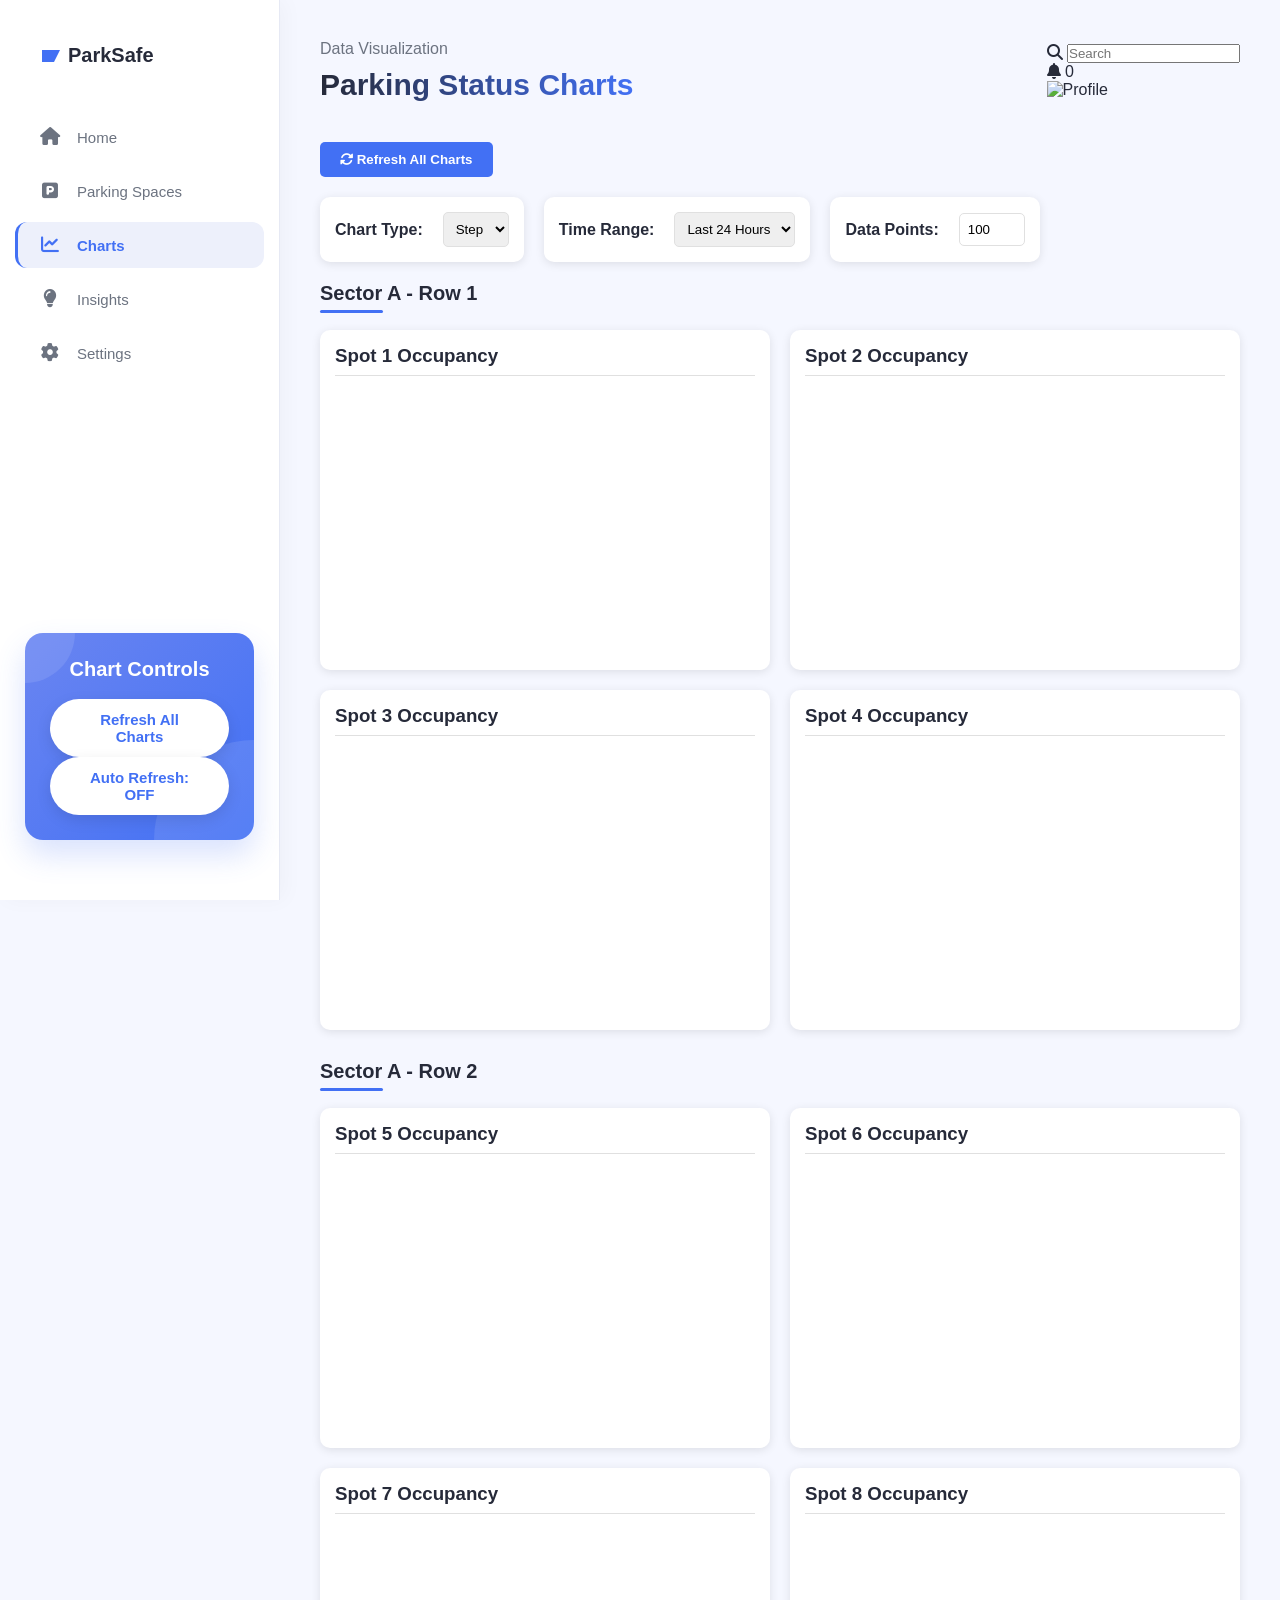
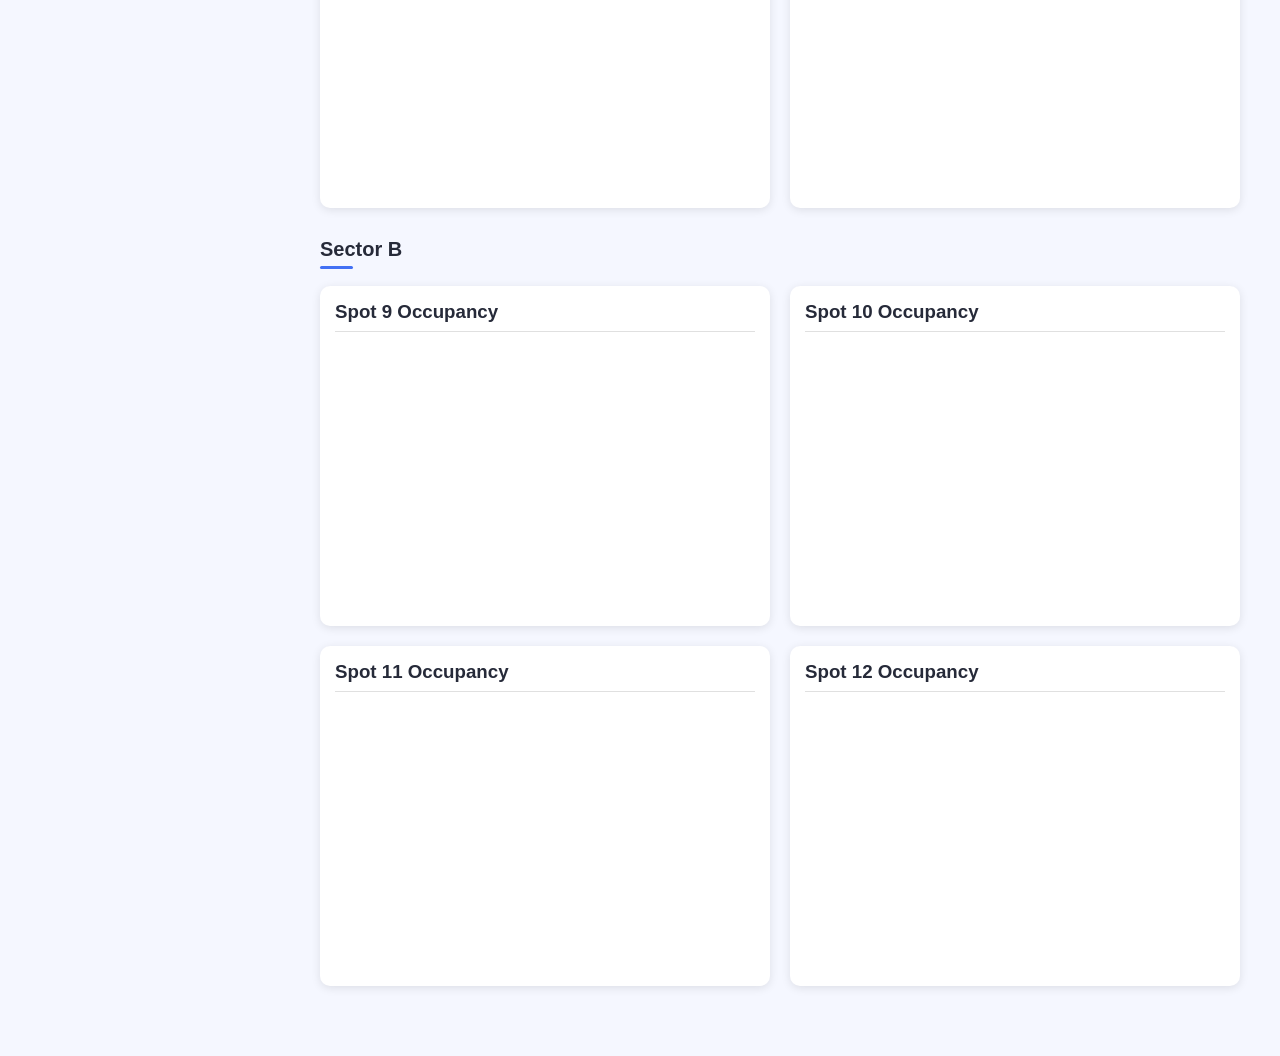
==== server/charts.html @ 0903df86 "Sai: simulation added. read charts added." ====
<!DOCTYPE html>
<html lang="en">
<head>
    <meta charset="UTF-8">
    <meta name="viewport" content="width=device-width, initial-scale=1.0">
    <title>Parking Charts - ParkSafe Dashboard</title>
    <link rel="stylesheet" href="https://cdnjs.cloudflare.com/ajax/libs/font-awesome/6.4.2/css/all.min.css" />
    <link rel="stylesheet" href="style.css">
    <style>
        .charts-container {
            display: flex;
            flex-wrap: wrap;
            gap: 20px;
            margin-bottom: 30px;
        }
        
        .chart-card {
            background-color: var(--white);
            border-radius: 10px;
            box-shadow: 0 2px 10px rgba(0,0,0,0.1);
            padding: 15px;
            flex: 1 1 calc(50% - 20px);
            min-width: 450px;
        }
        
        .chart-card h3 {
            margin-bottom: 15px;
            color: #262A39;
            border-bottom: 1px solid #e0e0e0;
            padding-bottom: 8px;
        }
        
        .chart-iframe {
            width: 100%;
            height: 260px;
            border: none;
        }
        
        .refresh-all {
            background-color: #4270F4;
            color: white;
            border: none;
            padding: 10px 20px;
            border-radius: 5px;
            font-weight: bold;
            cursor: pointer;
            margin-bottom: 20px;
        }
        
        .refresh-all:hover {
            background-color: #638DF6;
        }
        
        .chart-options {
            display: flex;
            gap: 20px;
            margin-bottom: 20px;
            flex-wrap: wrap;
        }
        
        .chart-option {
            background-color: white;
            padding: 15px;
            border-radius: 10px;
            box-shadow: 0 2px 10px rgba(0,0,0,0.1);
            display: flex;
            align-items: center;
            gap: 10px;
        }
        
        .chart-option label {
            margin-right: 10px;
            font-weight: bold;
            color: #262A39;
        }
        
        .chart-option select, .chart-option input {
            padding: 8px;
            border-radius: 5px;
            border: 1px solid #e0e0e0;
        }

        @media (max-width: 768px) {
            .chart-card {
                min-width: 100%;
            }
        }
    </style>
</head>
<body>

<div class="sidebar">
    <div class="logo">
        <svg width="180" height="40" viewBox="0 0 180 40">
            <path d="M12,15 L30,15 L24,27 L12,27 Z" fill="#4270F4" />
            <text x="38" y="27" fill="#262A39" font-size="20" font-weight="bold">ParkSafe</text>
        </svg>
    </div>
    <div class="nav-menu">
        <a href="main_page.html" class="nav-item"><i class="fas fa-home"></i><span>Home</span></a>
        <a href="parking_spaces.html" class="nav-item"><i class="fas fa-parking"></i><span>Parking Spaces</span></a>
        <a href="charts.html" class="nav-item active"><i class="fas fa-chart-line"></i><span>Charts</span></a>
        <a href="insights.html" class="nav-item"><i class="fas fa-lightbulb"></i><span>Insights</span></a>
        <a href="preferences.html" class="nav-item"><i class="fas fa-cog"></i><span>Settings</span></a>
    </div>
    <div class="premium-box">
        <h3>Chart Controls</h3>
        <button id="refresh-charts" class="premium-btn">Refresh All Charts</button>
        <button id="auto-refresh" class="premium-btn">Auto Refresh: OFF</button>
    </div>
</div>

<div class="main-content">
    <div class="header">
        <div class="welcome-section">
            <p class="greeting">Data Visualization</p>
            <h1 class="welcome-title">Parking Status Charts</h1>
        </div>
        <div class="top-nav">
            <div class="search-field">
                <i class="fas fa-search"></i>
                <input type="text" placeholder="Search" />
            </div>
            <div class="notifications">
                <i class="fas fa-bell"></i>
                <span class="notification-badge">0</span>
            </div>
            <div class="profile">
                <img src="https://randomuser.me/api/portraits/men/44.jpg" alt="Profile" />
            </div>
        </div>
    </div>

    <div class="content-body">
        <button id="refresh-all-charts" class="refresh-all"><i class="fas fa-sync-alt"></i> Refresh All Charts</button>
        
        <div class="chart-options">
            <div class="chart-option">
                <label for="chart-type">Chart Type:</label>
                <select id="chart-type">
                    <option value="step">Step</option>
                    <option value="line">Line</option>
                    <option value="bar">Bar</option>
                </select>
            </div>
            <div class="chart-option">
                <label for="time-range">Time Range:</label>
                <select id="time-range">
                    <option value="6">Last 6 Hours</option>
                    <option value="12">Last 12 Hours</option>
                    <option value="24" selected>Last 24 Hours</option>
                    <option value="48">Last 2 Days</option>
                    <option value="168">Last Week</option>
                </select>
            </div>
            <div class="chart-option">
                <label for="results-count">Data Points:</label>
                <input type="number" id="results-count" min="10" max="500" value="100">
            </div>
        </div>
        
        <h2 class="section-title">Sector A - Row 1</h2>
        <div class="charts-container">
            <!-- Channel 1: Spots 1 and 2 -->
            <div class="chart-card">
                <h3>Spot 1 Occupancy</h3>
                <iframe class="chart-iframe" id="chart-1-1" src="https://thingspeak.com/channels/2914193/charts/1?api_key=READ_API_KEY_1&bgcolor=%23ffffff&color=%23d62020&dynamic=true&results=100&title=Spot+1&type=step&days=1"></iframe>
            </div>
            <div class="chart-card">
                <h3>Spot 2 Occupancy</h3>
                <iframe class="chart-iframe" id="chart-1-2" src="https://thingspeak.com/channels/2914193/charts/2?api_key=READ_API_KEY_1&bgcolor=%23ffffff&color=%23d62020&dynamic=true&results=100&title=Spot+2&type=step&days=1"></iframe>
            </div>
            
            <!-- Channel 2: Spots 3 and 4 -->
            <div class="chart-card">
                <h3>Spot 3 Occupancy</h3>
                <iframe class="chart-iframe" id="chart-2-1" src="https://thingspeak.com/channels/2914195/charts/1?api_key=READ_API_KEY_2&bgcolor=%23ffffff&color=%23d62020&dynamic=true&results=100&title=Spot+3&type=step&days=1"></iframe>
            </div>
            <div class="chart-card">
                <h3>Spot 4 Occupancy</h3>
                <iframe class="chart-iframe" id="chart-2-2" src="https://thingspeak.com/channels/2914195/charts/2?api_key=READ_API_KEY_2&bgcolor=%23ffffff&color=%23d62020&dynamic=true&results=100&title=Spot+4&type=step&days=1"></iframe>
            </div>
        </div>
        
        <h2 class="section-title">Sector A - Row 2</h2>
        <div class="charts-container">
            <!-- Channel 3: Spots 5 and 6 -->
            <div class="chart-card">
                <h3>Spot 5 Occupancy</h3>
                <iframe class="chart-iframe" id="chart-3-1" src="https://thingspeak.com/channels/2914196/charts/1?api_key=READ_API_KEY_3&bgcolor=%23ffffff&color=%23d62020&dynamic=true&results=100&title=Spot+5&type=step&days=1"></iframe>
            </div>
            <div class="chart-card">
                <h3>Spot 6 Occupancy</h3>
                <iframe class="chart-iframe" id="chart-3-2" src="https://thingspeak.com/channels/2914196/charts/2?api_key=READ_API_KEY_3&bgcolor=%23ffffff&color=%23d62020&dynamic=true&results=100&title=Spot+6&type=step&days=1"></iframe>
            </div>
            
            <!-- Channel 4: Spots 7 and 8 -->
            <div class="chart-card">
                <h3>Spot 7 Occupancy</h3>
                <iframe class="chart-iframe" id="chart-4-1" src="https://thingspeak.com/channels/2914197/charts/1?api_key=READ_API_KEY_4&bgcolor=%23ffffff&color=%23d62020&dynamic=true&results=100&title=Spot+7&type=step&days=1"></iframe>
            </div>
            <div class="chart-card">
                <h3>Spot 8 Occupancy</h3>
                <iframe class="chart-iframe" id="chart-4-2" src="https://thingspeak.com/channels/2914197/charts/2?api_key=READ_API_KEY_4&bgcolor=%23ffffff&color=%23d62020&dynamic=true&results=100&title=Spot+8&type=step&days=1"></iframe>
            </div>
        </div>
        
        <h2 class="section-title">Sector B</h2>
        <div class="charts-container">
            <!-- Channel 5: Spots 9 and 10 -->
            <div class="chart-card">
                <h3>Spot 9 Occupancy</h3>
                <iframe class="chart-iframe" id="chart-5-1" src="https://thingspeak.com/channels/2914203/charts/1?api_key=READ_API_KEY_5&bgcolor=%23ffffff&color=%23d62020&dynamic=true&results=100&title=Spot+9&type=step&days=1"></iframe>
            </div>
            <div class="chart-card">
                <h3>Spot 10 Occupancy</h3>
                <iframe class="chart-iframe" id="chart-5-2" src="https://thingspeak.com/channels/2914203/charts/2?api_key=READ_API_KEY_5&bgcolor=%23ffffff&color=%23d62020&dynamic=true&results=100&title=Spot+10&type=step&days=1"></iframe>
            </div>
            
            <!-- Channel 6: Spots 11 and 12 -->
            <div class="chart-card">
                <h3>Spot 11 Occupancy</h3>
                <iframe class="chart-iframe" id="chart-6-1" src="https://thingspeak.com/channels/2914204/charts/1?api_key=READ_API_KEY_6&bgcolor=%23ffffff&color=%23d62020&dynamic=true&results=100&title=Spot+11&type=step&days=1"></iframe>
            </div>
            <div class="chart-card">
                <h3>Spot 12 Occupancy</h3>
                <iframe class="chart-iframe" id="chart-6-2" src="https://thingspeak.com/channels/2914204/charts/2?api_key=READ_API_KEY_6&bgcolor=%23ffffff&color=%23d62020&dynamic=true&results=100&title=Spot+12&type=step&days=1"></iframe>
            </div>
        </div>
    </div>
</div>

<script>
    document.addEventListener('DOMContentLoaded', () => {
        const refreshAllBtn = document.getElementById('refresh-all-charts');
        const refreshSidebarBtn = document.getElementById('refresh-charts');
        const autoRefreshBtn = document.getElementById('auto-refresh');
        const chartTypeSelect = document.getElementById('chart-type');
        const timeRangeSelect = document.getElementById('time-range');
        const resultsCountInput = document.getElementById('results-count');
        
        let autoRefreshInterval;
        let isAutoRefreshing = false;
        
        // Channel IDs and READ API keys for all 6 channels
        const channelInfo = [
            { id: '2914193', readApiKey: 'EF6D0DPOLTWPMMUD' }, // Channel 1
            { id: '2914195', readApiKey: '38S5DDJSWBATRB7O' }, // Channel 2
            { id: '2914196', readApiKey: 'T5QY7KFJPIZV9JKU' }, // Channel 3
            { id: '2914197', readApiKey: 'AYRC81YEPXIFJ4KN' }, // Channel 4
            { id: '2914203', readApiKey: 'ZR0R7T5PN6QR1T4E' }, // Channel 5
            { id: '2914204', readApiKey: '1GQOW8QBGG9Q3CYX' }  // Channel 6
        ];
        
        // Function to generate ThingSpeak chart URL
        function generateChartUrl(channelIndex, fieldIndex) {
            const channel = channelInfo[channelIndex - 1];
            const channelId = channel.id;
            const readApiKey = channel.readApiKey;
            const chartType = chartTypeSelect.value;
            const resultsCount = resultsCountInput.value;
            
            // Calculate days to use in URL based on time range selected
            const hours = parseInt(timeRangeSelect.value);
            const days = Math.ceil(hours / 24);
            
            // Calculate actual spot number (1-12)
            const spotNumber = (channelIndex - 1) * 2 + fieldIndex;
            
            return `https://thingspeak.com/channels/${channelId}/charts/${fieldIndex}?api_key=${readApiKey}&bgcolor=%23ffffff&color=%23d62020&dynamic=true&results=${resultsCount}&title=Spot+${spotNumber}&type=${chartType}&days=${days}`;
        }
        
        // Function to update all chart iframes
        function updateAllCharts() {
            for (let channelIndex = 1; channelIndex <= 6; channelIndex++) {
                for (let fieldIndex = 1; fieldIndex <= 2; fieldIndex++) {
                    const chartId = `chart-${channelIndex}-${fieldIndex}`;
                    const chartIframe = document.getElementById(chartId);
                    
                    if (chartIframe) {
                        chartIframe.src = generateChartUrl(channelIndex, fieldIndex);
                    }
                }
            }
            console.log('All charts updated at', new Date().toLocaleTimeString());
        }
        
        // Function to refresh all charts
        function refreshAllCharts() {
            const iframes = document.querySelectorAll('.chart-iframe');
            iframes.forEach(iframe => {
                iframe.src = iframe.src;
            });
            console.log('All charts refreshed at', new Date().toLocaleTimeString());
        }
        
        // Event listeners
        refreshAllBtn.addEventListener('click', refreshAllCharts);
        refreshSidebarBtn.addEventListener('click', refreshAllCharts);
        
        // Update charts when options change
        chartTypeSelect.addEventListener('change', updateAllCharts);
        timeRangeSelect.addEventListener('change', updateAllCharts);
        resultsCountInput.addEventListener('change', updateAllCharts);
        
        // Toggle auto refresh
        autoRefreshBtn.addEventListener('click', () => {
            if (isAutoRefreshing) {
                // Turn off auto refresh
                clearInterval(autoRefreshInterval);
                autoRefreshBtn.textContent = 'Auto Refresh: OFF';
                isAutoRefreshing = false;
            } else {
                // Turn on auto refresh (every 30 seconds)
                autoRefreshInterval = setInterval(refreshAllCharts, 30000);
                autoRefreshBtn.textContent = 'Auto Refresh: ON';
                isAutoRefreshing = true;
            }
        });
        
        // Initialize charts
        updateAllCharts();
    });
</script>
</body>
</html>
---- server/style.css ----
:root {
    --primary-color: #4270f4;
    --primary-light: #edf0fb;
    --primary-dark: #0f2a65;
    --secondary-color: #3b3f5c;
    --gray-light: #f5f7ff;
    --gray-medium: #e6e9f4;
    --gray-dark: #828795;
    --danger: #f36c6c;
    --success: #2dbf78;
    --white: #ffffff;
    --text-primary: #262a39;
    --text-secondary: #6c7380;
    --card-shadow: 0 10px 25px rgba(0, 0, 0, 0.05);
    --sidebar-width: 280px;
    --header-height: 80px;
    --border-radius: 18px;
}
* {
    margin: 0;
    padding: 0;
    box-sizing: border-box;
    font-family: "Inter", -apple-system, BlinkMacSystemFont, "Segoe UI", Roboto,
    sans-serif;
}
body {
    background-color: var(--gray-light);
    color: var(--text-primary);
    display: flex;
    min-height: 100vh;
}
/* Sidebar Styles */
.sidebar {
    width: var(--sidebar-width);
    background-color: var(--white);
    border-right: 1px solid var(--gray-medium);
    padding: 35px 0;
    display: flex;
    flex-direction: column;
    position: fixed;
    top: 0;
    left: 0;
    bottom: 0;
    z-index: 100;
    box-shadow: 5px 0 20px rgba(0, 0, 0, 0.03);
}
.logo {
    padding: 0 30px 35px;
}
.logo svg {
    height: 40px;
    width: auto;
}
.nav-menu {
    display: flex;
    flex-direction: column;
    flex-grow: 1;
    padding: 0 15px;
}
.nav-item {
    display: flex;
    align-items: center;
    padding: 14px 20px;
    color: var(--text-secondary);
    text-decoration: none;
    font-weight: 500;
    font-size: 15px;
    margin-bottom: 8px;
    transition: all 0.3s ease;
    border-radius: 12px;
    border-left: 3px solid transparent;
}
.nav-item:hover {
    background-color: var(--primary-light);
    color: var(--primary-color);
    transform: translateX(5px);
}
.nav-item.active {
    background-color: var(--primary-light);
    color: var(--primary-color);
    font-weight: 600;
    border-left: 3px solid var(--primary-color);
}
.nav-item i {
    margin-right: 15px;
    font-size: 18px;
    width: 24px;
    text-align: center;
}
/* Premium account box */
.premium-box {
    background: linear-gradient(135deg, #6a85f1, #4270f4);
    margin: 25px;
    border-radius: var(--border-radius);
    padding: 25px;
    color: var(--white);
    text-align: center;
    position: relative;
    overflow: hidden;
    box-shadow: 0 15px 30px rgba(66, 112, 244, 0.2);
    transition: transform 0.3s ease;
}
.premium-box:hover {
    transform: translateY(-5px);
}
.premium-box::before {
    content: "";
    position: absolute;
    width: 200px;
    height: 200px;
    background: rgba(255, 255, 255, 0.1);
    border-radius: 50%;
    bottom: -100px;
    right: -100px;
}
.premium-box::after {
    content: "";
    position: absolute;
    width: 100px;
    height: 100px;
    background: rgba(255, 255, 255, 0.1);
    border-radius: 50%;
    top: -50px;
    left: -50px;
}
.premium-box h3 {
    font-size: 20px;
    margin-bottom: 18px;
    position: relative;
    z-index: 1;
}
.premium-btn {
    background-color: var(--white);
    color: var(--primary-color);
    border: none;
    border-radius: 30px;
    padding: 12px 30px;
    font-weight: 600;
    cursor: pointer;
    font-size: 15px;
    transition: all 0.3s ease;
    position: relative;
    z-index: 1;
    box-shadow: 0 5px 15px rgba(0, 0, 0, 0.1);
}
.premium-btn:hover {
    background-color: rgba(255, 255, 255, 0.9);
    transform: translateY(-3px);
    box-shadow: 0 8px 20px rgba(0, 0, 0, 0.15);
}
/* Main Content Styles */
.main-content {
    flex: 1;
    margin-left: var(--sidebar-width);
    padding: 40px;
    max-width: 1800px;
}
/* Header */
.header {
    display: flex;
    justify-content: space-between;
    align-items: center;
    margin-bottom: 40px;
}
.greeting {
    color: var(--text-secondary);
    font-size: 16px;
    margin-bottom: 10px;
}
.welcome-title {
    font-size: 30px;
    font-weight: 700;
    background: linear-gradient(90deg, var(--text-primary), var(--primary-color));
    -webkit-background-clip: text;
    background-clip: text;
    -webkit-text-fill-color: transparent;
}
.header-right {
    display: flex;
    align-items: center;
    gap: 25px;
}
.notification-bell {
    background: var(--white);
    border-radius: 50%;
    width: 45px;
    height: 45px;
    display: flex;
    align-items: center;
    justify-content: center;
    color: var(--text-secondary);
    position: relative;
    cursor: pointer;
    box-shadow: 0 3px 10px rgba(0, 0, 0, 0.05);
    transition: all 0.2s ease;
}
.notification-bell:hover {
    transform: translateY(-3px);
    box-shadow: 0 5px 15px rgba(0, 0, 0, 0.1);
    color: var(--primary-color);
}
.notification-indicator {
    position: absolute;
    top: 10px;
    right: 10px;
    width: 10px;
    height: 10px;
    background-color: var(--danger);
    border-radius: 50%;
    border: 2px solid var(--white);
}
.user-profile {
    display: flex;
    align-items: center;
    cursor: pointer;
    position: relative;
}
.user-profile::after {
    content: "";
    position: absolute;
    width: 52px;
    height: 52px;
    border: 2px solid var(--gray-medium);
    border-radius: 50%;
    box-shadow: 0 3px 15px rgba(0, 0, 0, 0.08);
}
.profile-pic {
    width: 50px;
    height: 50px;
    border-radius: 50%;
    object-fit: cover;
    border: 3px solid var(--white);
    transition: transform 0.3s ease;
}
.user-profile:hover .profile-pic {
    transform: scale(1.05);
}
.search-bar {
    background: var(--white);
    border-radius: 50px;
    padding: 12px 25px;
    display: flex;
    align-items: center;
    width: 300px;
    box-shadow: 0 5px 15px rgba(0, 0, 0, 0.05);
    transition: all 0.3s ease;
}
.search-bar:focus-within {
    box-shadow: 0 5px 15px rgba(66, 112, 244, 0.15);
    transform: translateY(-2px);
}
.search-bar input {
    border: none;
    outline: none;
    width: 100%;
    margin-left: 15px;
    font-size: 15px;
    color: var(--text-primary);
}
.search-bar input::placeholder {
    color: var(--gray-dark);
}
.search-bar i {
    color: var(--gray-dark);
    font-size: 16px;
}
/* Content Layout */
.dashboard-container {
    display: grid;
    grid-template-columns: 3fr 1.2fr;
    gap: 30px;
}
.dashboard-main {
    display: grid;
    gap: 30px;
}
/* Transfer Cards */
.transfer-cards {
    display: grid;
    grid-template-columns: repeat(3, 1fr);
    gap: 25px;
    margin-bottom: 30px;
}
.transfer-card {
    background-color: var(--white);
    border-radius: var(--border-radius);
    padding: 25px;
    box-shadow: var(--card-shadow);
    transition: all 0.3s ease;
    cursor: pointer;
    position: relative;
    overflow: hidden;
}
.transfer-card:hover {
    transform: translateY(-7px);
    box-shadow: 0 15px 30px rgba(0, 0, 0, 0.1);
}
.transfer-card::before {
    content: "";
    position: absolute;
    top: 0;
    left: 0;
    width: 5px;
    height: 0;
    background: var(--primary-color);
    transition: height 0.3s ease;
}
.transfer-card:hover::before {
    height: 100%;
}
.card-icon {
    width: 50px;
    height: 50px;
    border-radius: 12px;
    display: flex;
    align-items: center;
    justify-content: center;
    margin-bottom: 20px;
    background-color: var(--primary-light);
    color: var(--primary-color);
    font-size: 20px;
    transition: all 0.3s ease;
}
.transfer-card:hover .card-icon {
    transform: scale(1.1);
    background-color: var(--primary-color);
    color: var(--white);
}
.card-title {
    font-size: 15px;
    color: var(--text-secondary);
    margin-bottom: 8px;
}
.card-amount {
    font-size: 26px;
    font-weight: 700;
    background: linear-gradient(45deg, #262a39, #4270f4);
    -webkit-background-clip: text;
    -webkit-text-fill-color: transparent;
}
/* Dashboard Sidebar */
.dashboard-sidebar {
    display: flex;
    flex-direction: column;
    gap: 30px;
}
/* Saved This Month Card */
.savings-card {
    background-color: var(--white);
    border-radius: var(--border-radius);
    padding: 30px;
    box-shadow: var(--card-shadow);
    height: auto;
    flex-grow: 0;
}
.savings-title {
    font-size: 17px;
    color: var(--text-secondary);
    margin-bottom: 15px;
    display: flex;
    align-items: center;
}
.savings-title::before {
    content: "";
    display: inline-block;
    width: 8px;
    height: 8px;
    background-color: var(--primary-color);
    border-radius: 50%;
    margin-right: 10px;
}
.savings-amount {
    font-size: 40px;
    font-weight: 800;
    margin-bottom: 25px;
    background: linear-gradient(45deg, var(--primary-color), #6a85f1);
    -webkit-background-clip: text;
    -webkit-text-fill-color: transparent;
    position: relative;
    display: inline-block;
}
.savings-amount::after {
    content: "";
    position: absolute;
    height: 3px;
    width: 40px;
    background: linear-gradient(45deg, var(--primary-color), #6a85f1);
    bottom: 0;
    left: 5px;
    border-radius: 3px;
}
.time-filter {
    display: flex;
    margin-bottom: 25px;
    background-color: var(--gray-light);
    border-radius: 30px;
    padding: 5px;
}
.time-option {
    padding: 8px 18px;
    background: none;
    border: none;
    color: var(--text-secondary);
    font-size: 14px;
    cursor: pointer;
    border-radius: 20px;
    transition: all 0.3s ease;
    font-weight: 500;
}
.time-option:hover {
    color: var(--primary-color);
}
.time-option.active {
    background-color: var(--primary-color);
    color: var(--white);
    font-weight: 600;
    box-shadow: 0 5px 10px rgba(66, 112, 244, 0.3);
}
.chart-container {
    height: 200px;
    position: relative;
    margin: 0 -15px;
}
.chart {
    width: 100%;
    height: 100%;
    overflow: visible;
}
.chart-line-path {
    fill: none;
    stroke: var(--primary-color);
    stroke-width: 3;
    stroke-linecap: round;
    stroke-linejoin: round;
    filter: drop-shadow(0 5px 5px rgba(66, 112, 244, 0.2));
}
.chart-area {
    fill: url(#gradientFill);
    opacity: 0.25;
}
.timeline {
    display: flex;
    justify-content: space-between;
    margin-top: 15px;
    padding: 0 10px;
}
.month {
    font-size: 14px;
    color: var(--text-secondary);
    font-weight: 500;
    padding: 5px 10px;
    border-radius: 15px;
    transition: all 0.3s ease;
    cursor: pointer;
}
.month:hover {
    color: var(--primary-color);
    background-color: var(--primary-light);
}
.month.active {
    color: var(--primary-color);
    font-weight: 600;
    position: relative;
    background-color: var(--primary-light);
}
.month.active::after {
    content: "";
    position: absolute;
    width: 12px;
    height: 12px;
    background-color: var(--primary-color);
    border-radius: 50%;
    top: -50px;
    left: 50%;
    transform: translateX(-50%);
    border: 3px solid var(--white);
    box-shadow: 0 0 10px rgba(66, 112, 244, 0.5);
}
/* Promo Card */
.promo-card {
    background: linear-gradient(135deg, var(--primary-light), #dbe4ff);
    border-radius: var(--border-radius);
    padding: 35px;
    display: flex;
    justify-content: space-between;
    position: relative;
    overflow: hidden;
    margin-bottom: 30px;
    box-shadow: var(--card-shadow);
}
.promo-card::before {
    content: "";
    position: absolute;
    width: 300px;
    height: 300px;
    background: linear-gradient(
            135deg,
            rgba(255, 255, 255, 0.1),
            rgba(255, 255, 255, 0.05)
    );
    border-radius: 50%;
    top: -150px;
    right: -150px;
}
.promo-info {
    max-width: 50%;
    z-index: 1;
}
.promo-title {
    font-size: 28px;
    font-weight: 700;
    margin-bottom: 20px;
    background: linear-gradient(90deg, var(--text-primary), var(--primary-color));
    -webkit-background-clip: text;
    background-clip: text;
    -webkit-text-fill-color: transparent;
}
.promo-desc {
    color: var(--text-secondary);
    margin-bottom: 25px;
    font-size: 16px;
    line-height: 1.6;
}
.promo-btn {
    background-color: var(--primary-color);
    color: var(--white);
    border: none;
    border-radius: 30px;
    padding: 14px 30px;
    font-weight: 600;
    font-size: 15px;
    cursor: pointer;
    box-shadow: 0 8px 15px rgba(66, 112, 244, 0.3);
    transition: all 0.3s ease;
}
.promo-btn:hover {
    background-color: #3265e6;
    transform: translateY(-3px);
    box-shadow: 0 10px 20px rgba(66, 112, 244, 0.4);
}
.credit-card {
    background: linear-gradient(135deg, #6889ff, #4270f4);
    width: 320px;
    height: 200px;
    border-radius: 20px;
    padding: 25px;
    color: var(--white);
    position: relative;
    box-shadow: 0 15px 30px rgba(66, 112, 244, 0.3);
    display: flex;
    flex-direction: column;
    justify-content: space-between;
    transition: transform 0.3s ease;
    transform: rotate(5deg);
}
.credit-card:hover {
    transform: rotate(5deg) translateY(-10px);
    box-shadow: 0 20px 40px rgba(66, 112, 244, 0.4);
}
.card-brand {
    display: flex;
    justify-content: space-between;
    align-items: center;
}
.card-type {
    font-size: 16px;
    font-weight: 500;
    letter-spacing: 1px;
}
.card-logo {
    display: flex;
    gap: 5px;
}
.card-logo-circle {
    width: 22px;
    height: 22px;
    border-radius: 50%;
    background: rgba(255, 255, 255, 0.9);
}
.card-logo-circle:nth-child(2) {
    opacity: 0.7;
    transform: translateX(-8px);
}
.card-overlay {
    position: absolute;
    top: 0;
    left: 0;
    width: 100%;
    height: 100%;
    background: url("[data-uri]");
    opacity: 0.15;
    mix-blend-mode: soft-light;
    border-radius: 20px;
}
.card-number {
    font-size: 22px;
    letter-spacing: 3px;
    font-weight: 500;
    text-shadow: 0 2px 5px rgba(0, 0, 0, 0.1);
}
.card-details {
    display: flex;
    justify-content: space-between;
    align-items: flex-end;
}
.card-holder {
    font-size: 12px;
}
.card-holder-label {
    opacity: 0.7;
    font-size: 10px;
    letter-spacing: 1px;
    margin-bottom: 5px;
}
.card-holder-name {
    font-size: 16px;
    font-weight: 500;
    letter-spacing: 1px;
}
.card-expiry {
    font-size: 12px;
    text-align: right;
}
.card-expiry-label {
    opacity: 0.7;
    font-size: 10px;
    letter-spacing: 1px;
    margin-bottom: 5px;
}
.card-expiry-date {
    font-size: 16px;
    font-weight: 500;
}
/* Transaction Section */
.transaction-section {
    display: grid;
    grid-template-columns: repeat(2, 1fr);
    gap: 25px;
}
.transaction-card,
.plan-card {
    background-color: var(--white);
    border-radius: var(--border-radius);
    padding: 25px;
    box-shadow: var(--card-shadow);
}
.plan-card {
    background: linear-gradient(135deg, #13296a, #16378e);
    color: var(--white);
    display: flex;
    align-items: center;
    justify-content: space-between;
    position: relative;
    overflow: hidden;
    padding: 30px;
    height: 100%;
}
.plan-card::before {
    content: "";
    position: absolute;
    width: 400px;
    height: 400px;
    background: rgba(255, 255, 255, 0.05);
    border-radius: 50%;
    top: -200px;
    right: -200px;
}
.section-title {
    font-size: 20px;
    font-weight: 600;
    margin-bottom: 25px;
    position: relative;
    display: inline-block;
}
.section-title::after {
    content: "";
    position: absolute;
    height: 3px;
    width: 40%;
    background-color: var(--primary-color);
    bottom: -8px;
    left: 0;
    border-radius: 3px;
}
.transaction-item {
    display: flex;
    justify-content: space-between;
    align-items: center;
    margin-bottom: 20px;
    padding-bottom: 18px;
    border-bottom: 1px solid var(--gray-medium);
    transition: all 0.3s ease;
    cursor: pointer;
    position: relative;
}
.transaction-item:hover {
    transform: translateX(5px);
}
.transaction-item:last-child {
    margin-bottom: 0;
    padding-bottom: 0;
    border-bottom: none;
}
.transaction-icon {
    width: 45px;
    height: 45px;
    border-radius: 12px;
    display: flex;
    align-items: center;
    justify-content: center;
    background-color: var(--gray-medium);
    color: var(--text-secondary);
    font-size: 18px;
    transition: all 0.3s ease;
}
.transaction-item:hover .transaction-icon {
    transform: scale(1.1);
    background-color: var(--primary-light);
    color: var(--primary-color);
}
.transaction-icon img {
    width: 100%;
    height: 100%;
    border-radius: 12px;
    object-fit: cover;
}
.transaction-content {
    flex: 1;
    margin-left: 15px;
}
.transaction-title {
    font-weight: 600;
    font-size: 16px;
    margin-bottom: 5px;
}
.transaction-time {
    color: var(--text-secondary);
    font-size: 13px;
    display: flex;
    align-items: center;
}
.transaction-time i {
    margin-right: 5px;
    font-size: 12px;
}
.transaction-amount {
    font-weight: 600;
    font-size: 17px;
    transition: all 0.2s ease;
}
.transaction-item:hover .transaction-amount {
    transform: scale(1.1);
}
.transaction-amount.negative {
    color: var(--danger);
}
.transaction-amount.positive {
    color: var(--success);
}
/* Plan Card */
.plan-info {
    padding: 25px 0;
    position: relative;
    z-index: 1;
}
.plan-title {
    font-size: 16px;
    opacity: 0.8;
    margin-bottom: 10px;
}
.plan-status {
    font-size: 28px;
    font-weight: 600;
    margin-bottom: 10px;
    text-shadow: 0 2px 5px rgba(0, 0, 0, 0.2);
}
.plan-progress {
    position: relative;
    width: 140px;
    height: 140px;
    border-radius: 50%;
    background: rgba(255, 255, 255, 0.1);
    display: flex;
    align-items: center;
    justify-content: center;
    box-shadow: 0 10px 20px rgba(0, 0, 0, 0.2);
    margin-right: 30px;
}
.plan-progress::before {
    content: "";
    position: absolute;
    width: 80%;
    height: 80%;
    border-radius: 50%;
    background: var(--primary-dark);
}
.plan-progress::after {
    content: "";
    position: absolute;
    width: 150%;
    height: 150%;
    border-radius: 50%;
    border: 2px solid rgba(255, 255, 255, 0.1);
    animation: pulse 2s infinite;
}
@keyframes pulse {
    0% {
        transform: scale(0.8);
        opacity: 0.8;
    }
    70% {
        transform: scale(1);
        opacity: 0;
    }
    100% {
        transform: scale(0.8);
        opacity: 0;
    }
}
.plan-percentage {
    position: relative;
    font-size: 28px;
    font-weight: 700;
    text-shadow: 0 2px 5px rgba(0, 0, 0, 0.2);
}
/* Search highlight effect */
@keyframes highlight {
    0% { background-color: transparent; }
    30% { background-color: #ffd700; }
    70% { background-color: #ffd700; }
    100% { background-color: transparent; }
}

.search-highlight {
    animation: highlight 2s ease-in-out;
}

/* Responsive Design */
@media (max-width: 1400px) {
    .dashboard-container {
        grid-template-columns: 1fr;
    }
    .savings-card {
        grid-column: span 3;
    }
    .dashboard-sidebar {
        grid-template-columns: repeat(2, 1fr);
    }
    .credit-card {
        width: 280px;
        height: 170px;
    }
}
@media (max-width: 1200px) {
    .main-content {
        padding: 30px;
    }
    .transfer-cards {
        grid-template-columns: repeat(2, 1fr);
    }
    .transaction-section {
        grid-template-columns: 1fr;
    }
    .plan-card {
        grid-column: span 1;
    }
    .promo-card {
        flex-direction: column;
        gap: 30px;
    }
    .promo-info {
        max-width: 100%;
    }
    .credit-card {
        width: 100%;
        transform: rotate(0);
    }
    .credit-card:hover {
        transform: translateY(-10px) rotate(0);
    }
}
@media (max-width: 992px) {
    .sidebar {
        width: 80px;
        padding: 25px 0;
    }
    .logo {
        padding: 0 15px 25px;
        display: flex;
        justify-content: center;
    }
    .logo svg text {
        display: none;
    }
    .nav-item span,
    .premium-box h3 {
        display: none;
    }
    .nav-item {
        justify-content: center;
        padding: 15px;
    }
    .nav-item i {
        margin-right: 0;
        font-size: 20px;
    }
    .premium-box {
        padding: 20px 15px;
        margin: 15px;
    }
    .premium-btn {
        padding: 8px 12px;
        font-size: 12px;
    }
    .main-content {
        margin-left: 80px;
    }
}
@media (max-width: 768px) {
    .main-content {
        padding: 20px;
    }
    .header {
        flex-direction: column;
        align-items: flex-start;
    }
    .header-right {
        width: 100%;
        margin-top: 25px;
        justify-content: space-between;
    }
    .search-bar {
        width: 50%;
    }
    .transfer-cards,
    .dashboard-sidebar {
        grid-template-columns: 1fr;
    }
    .savings-card {
        height: auto;
    }
    .welcome-title {
        font-size: 24px;
    }
    .savings-amount {
        font-size: 32px;
    }
    .transaction-section {
        gap: 20px;
    }
}
@media (max-width: 576px) {
    .search-bar {
        width: 100%;
        margin-top: 15px;
    }
    .header-right {
        flex-wrap: wrap;
        gap: 15px;
    }
    .time-filter {
        overflow-x: auto;
        padding: 5px;
    }
    .time-option {
        padding: 8px 12px;
        white-space: nowrap;
    }
    .promo-title {
        font-size: 22px;
    }
    .promo-desc {
        font-size: 14px;
    }
    .promo-btn {
        padding: 12px 20px;
    }
}
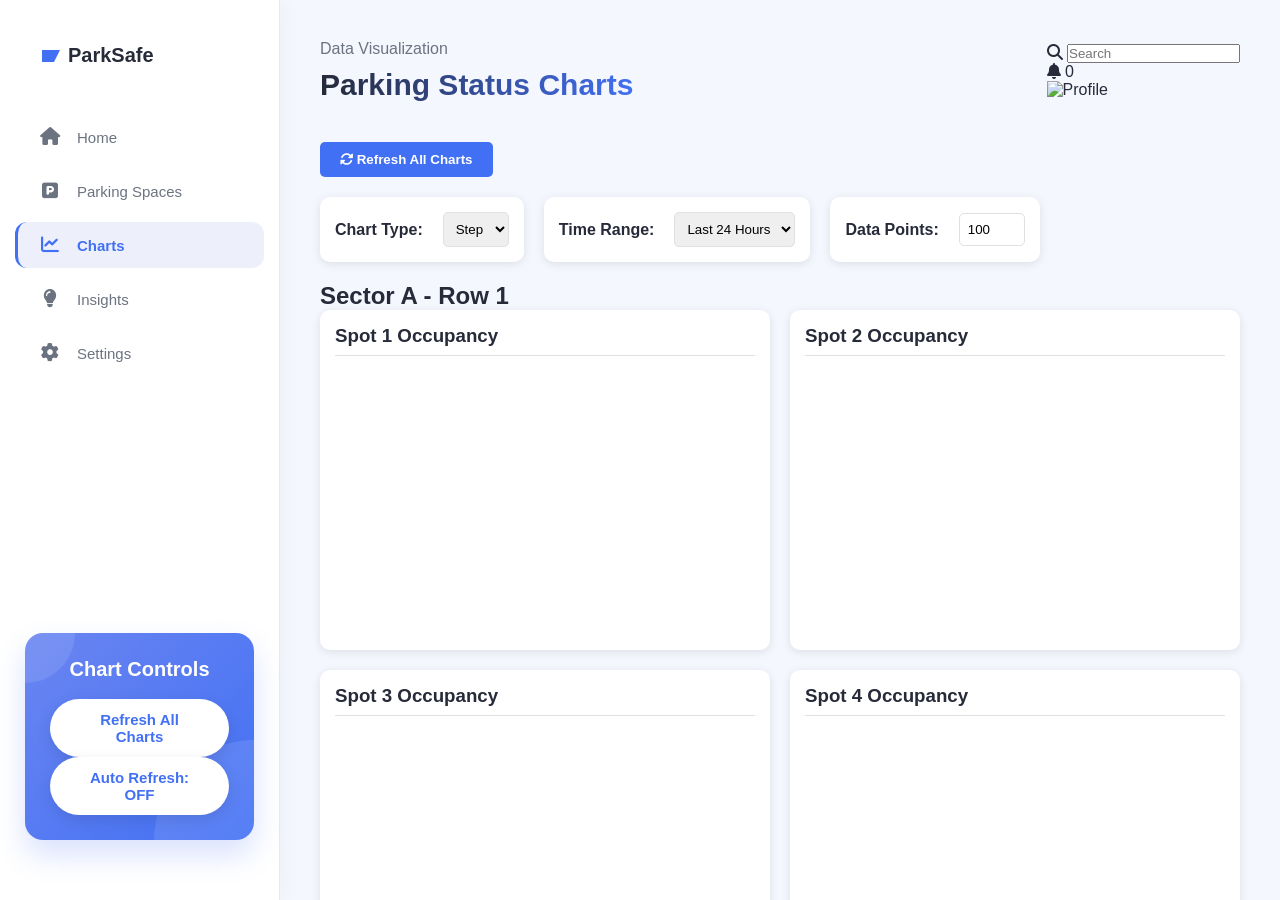
==== commit 829cd57b: "sai:looks like everything is working, deploying to netlify" ====
--- a/server/charts.html
+++ b/server/charts.html
@@ -86,6 +86,7 @@
             }
         }
     </style>
+    <script src="https://cdn.jsdelivr.net/npm/jquery@3.6.0/dist/jquery.min.js"></script>
 </head>
 <body>
 
@@ -97,7 +98,7 @@
         </svg>
     </div>
     <div class="nav-menu">
-        <a href="main_page.html" class="nav-item"><i class="fas fa-home"></i><span>Home</span></a>
+        <a href="index.html" class="nav-item"><i class="fas fa-home"></i><span>Home</span></a>
         <a href="parking_spaces.html" class="nav-item"><i class="fas fa-parking"></i><span>Parking Spaces</span></a>
         <a href="charts.html" class="nav-item active"><i class="fas fa-chart-line"></i><span>Charts</span></a>
         <a href="insights.html" class="nav-item"><i class="fas fa-lightbulb"></i><span>Insights</span></a>
@@ -230,97 +231,6 @@
     </div>
 </div>
 
-<script>
-    document.addEventListener('DOMContentLoaded', () => {
-        const refreshAllBtn = document.getElementById('refresh-all-charts');
-        const refreshSidebarBtn = document.getElementById('refresh-charts');
-        const autoRefreshBtn = document.getElementById('auto-refresh');
-        const chartTypeSelect = document.getElementById('chart-type');
-        const timeRangeSelect = document.getElementById('time-range');
-        const resultsCountInput = document.getElementById('results-count');
-        
-        let autoRefreshInterval;
-        let isAutoRefreshing = false;
-        
-        // Channel IDs and READ API keys for all 6 channels
-        const channelInfo = [
-            { id: '2914193', readApiKey: 'EF6D0DPOLTWPMMUD' }, // Channel 1
-            { id: '2914195', readApiKey: '38S5DDJSWBATRB7O' }, // Channel 2
-            { id: '2914196', readApiKey: 'T5QY7KFJPIZV9JKU' }, // Channel 3
-            { id: '2914197', readApiKey: 'AYRC81YEPXIFJ4KN' }, // Channel 4
-            { id: '2914203', readApiKey: 'ZR0R7T5PN6QR1T4E' }, // Channel 5
-            { id: '2914204', readApiKey: '1GQOW8QBGG9Q3CYX' }  // Channel 6
-        ];
-        
-        // Function to generate ThingSpeak chart URL
-        function generateChartUrl(channelIndex, fieldIndex) {
-            const channel = channelInfo[channelIndex - 1];
-            const channelId = channel.id;
-            const readApiKey = channel.readApiKey;
-            const chartType = chartTypeSelect.value;
-            const resultsCount = resultsCountInput.value;
-            
-            // Calculate days to use in URL based on time range selected
-            const hours = parseInt(timeRangeSelect.value);
-            const days = Math.ceil(hours / 24);
-            
-            // Calculate actual spot number (1-12)
-            const spotNumber = (channelIndex - 1) * 2 + fieldIndex;
-            
-            return `https://thingspeak.com/channels/${channelId}/charts/${fieldIndex}?api_key=${readApiKey}&bgcolor=%23ffffff&color=%23d62020&dynamic=true&results=${resultsCount}&title=Spot+${spotNumber}&type=${chartType}&days=${days}`;
-        }
-        
-        // Function to update all chart iframes
-        function updateAllCharts() {
-            for (let channelIndex = 1; channelIndex <= 6; channelIndex++) {
-                for (let fieldIndex = 1; fieldIndex <= 2; fieldIndex++) {
-                    const chartId = `chart-${channelIndex}-${fieldIndex}`;
-                    const chartIframe = document.getElementById(chartId);
-                    
-                    if (chartIframe) {
-                        chartIframe.src = generateChartUrl(channelIndex, fieldIndex);
-                    }
-                }
-            }
-            console.log('All charts updated at', new Date().toLocaleTimeString());
-        }
-        
-        // Function to refresh all charts
-        function refreshAllCharts() {
-            const iframes = document.querySelectorAll('.chart-iframe');
-            iframes.forEach(iframe => {
-                iframe.src = iframe.src;
-            });
-            console.log('All charts refreshed at', new Date().toLocaleTimeString());
-        }
-        
-        // Event listeners
-        refreshAllBtn.addEventListener('click', refreshAllCharts);
-        refreshSidebarBtn.addEventListener('click', refreshAllCharts);
-        
-        // Update charts when options change
-        chartTypeSelect.addEventListener('change', updateAllCharts);
-        timeRangeSelect.addEventListener('change', updateAllCharts);
-        resultsCountInput.addEventListener('change', updateAllCharts);
-        
-        // Toggle auto refresh
-        autoRefreshBtn.addEventListener('click', () => {
-            if (isAutoRefreshing) {
-                // Turn off auto refresh
-                clearInterval(autoRefreshInterval);
-                autoRefreshBtn.textContent = 'Auto Refresh: OFF';
-                isAutoRefreshing = false;
-            } else {
-                // Turn on auto refresh (every 30 seconds)
-                autoRefreshInterval = setInterval(refreshAllCharts, 30000);
-                autoRefreshBtn.textContent = 'Auto Refresh: ON';
-                isAutoRefreshing = true;
-            }
-        });
-        
-        // Initialize charts
-        updateAllCharts();
-    });
-</script>
+<script src="charts.js"></script>
 </body>
 </html>
--- a/server/style.css
+++ b/server/style.css
@@ -153,7 +153,9 @@
     flex: 1;
     margin-left: var(--sidebar-width);
     padding: 40px;
-    max-width: 1800px;
+    max-width: calc(100vw - var(--sidebar-width));
+    height: 100vh;
+    overflow-y: auto;
 }
 /* Header */
 .header {
@@ -269,89 +271,36 @@
     display: grid;
     grid-template-columns: 3fr 1.2fr;
     gap: 30px;
-}
+    padding: 20px 0;
+}
+
 .dashboard-main {
-    display: grid;
+    display: flex;
+    flex-direction: column;
     gap: 30px;
 }
+
 /* Transfer Cards */
 .transfer-cards {
     display: grid;
     grid-template-columns: repeat(3, 1fr);
     gap: 25px;
     margin-bottom: 30px;
-}
-.transfer-card {
-    background-color: var(--white);
-    border-radius: var(--border-radius);
-    padding: 25px;
-    box-shadow: var(--card-shadow);
-    transition: all 0.3s ease;
-    cursor: pointer;
-    position: relative;
-    overflow: hidden;
-}
-.transfer-card:hover {
-    transform: translateY(-7px);
-    box-shadow: 0 15px 30px rgba(0, 0, 0, 0.1);
-}
-.transfer-card::before {
-    content: "";
-    position: absolute;
+    display: none;
+}
+
+.dashboard-sidebar {
+    position: sticky;
     top: 0;
-    left: 0;
-    width: 5px;
-    height: 0;
-    background: var(--primary-color);
-    transition: height 0.3s ease;
-}
-.transfer-card:hover::before {
-    height: 100%;
-}
-.card-icon {
-    width: 50px;
-    height: 50px;
-    border-radius: 12px;
-    display: flex;
-    align-items: center;
-    justify-content: center;
-    margin-bottom: 20px;
-    background-color: var(--primary-light);
-    color: var(--primary-color);
-    font-size: 20px;
-    transition: all 0.3s ease;
-}
-.transfer-card:hover .card-icon {
-    transform: scale(1.1);
-    background-color: var(--primary-color);
-    color: var(--white);
-}
-.card-title {
-    font-size: 15px;
-    color: var(--text-secondary);
-    margin-bottom: 8px;
-}
-.card-amount {
-    font-size: 26px;
-    font-weight: 700;
-    background: linear-gradient(45deg, #262a39, #4270f4);
-    -webkit-background-clip: text;
-    -webkit-text-fill-color: transparent;
-}
-/* Dashboard Sidebar */
-.dashboard-sidebar {
+    height: fit-content;
     display: flex;
     flex-direction: column;
     gap: 30px;
 }
+
 /* Saved This Month Card */
 .savings-card {
-    background-color: var(--white);
-    border-radius: var(--border-radius);
-    padding: 30px;
-    box-shadow: var(--card-shadow);
-    height: auto;
-    flex-grow: 0;
+    display: none;
 }
 .savings-title {
     font-size: 17px;
@@ -374,6 +323,7 @@
     font-weight: 800;
     margin-bottom: 25px;
     background: linear-gradient(45deg, var(--primary-color), #6a85f1);
+    background-clip: text;
     -webkit-background-clip: text;
     -webkit-text-fill-color: transparent;
     position: relative;
@@ -391,12 +341,15 @@
 }
 .time-filter {
     display: flex;
-    margin-bottom: 25px;
     background-color: var(--gray-light);
     border-radius: 30px;
     padding: 5px;
+    margin: 0;
+    justify-content: center;
+    gap: 5px;
 }
 .time-option {
+    flex: 1;
     padding: 8px 18px;
     background: none;
     border: none;
@@ -406,9 +359,12 @@
     border-radius: 20px;
     transition: all 0.3s ease;
     font-weight: 500;
+    min-width: 90px;
+    text-align: center;
 }
 .time-option:hover {
     color: var(--primary-color);
+    background-color: rgba(66, 112, 244, 0.1);
 }
 .time-option.active {
     background-color: var(--primary-color);
@@ -416,15 +372,97 @@
     font-weight: 600;
     box-shadow: 0 5px 10px rgba(66, 112, 244, 0.3);
 }
+.transaction-card .time-filter {
+    display: flex;
+    background-color: var(--gray-light);
+    border-radius: 30px;
+    padding: 5px;
+    margin: 0 0 15px 0;
+    justify-content: center;
+    gap: 5px;
+}
+
+.transaction-card .time-option {
+    flex: 1;
+    padding: 8px 18px;
+    background: none;
+    border: none;
+    color: var(--text-secondary);
+    font-size: 14px;
+    cursor: pointer;
+    border-radius: 20px;
+    transition: all 0.3s ease;
+    font-weight: 500;
+    white-space: nowrap;
+    text-align: center;
+    min-width: 90px;
+}
+
+.transaction-card .time-option:hover {
+    color: var(--primary-color);
+    background-color: rgba(66, 112, 244, 0.1);
+}
+
+.transaction-card .time-option.active {
+    background-color: var(--primary-color);
+    color: var(--white);
+    font-weight: 600;
+    box-shadow: 0 5px 10px rgba(66, 112, 244, 0.3);
+}
+
+.time-range-filter {
+    margin-bottom: 20px;
+}
+
+.time-range-filter .time-filter {
+    display: flex;
+    background-color: var(--gray-light);
+    border-radius: 30px;
+    padding: 5px;
+    margin: 0;
+    justify-content: center;
+    gap: 5px;
+}
+
+.time-range-filter .time-option {
+    flex: 1;
+    padding: 8px 18px;
+    background: none;
+    border: none;
+    color: var(--text-secondary);
+    font-size: 14px;
+    cursor: pointer;
+    border-radius: 20px;
+    transition: all 0.3s ease;
+    font-weight: 500;
+    min-width: 90px;
+    text-align: center;
+}
+
+.time-range-filter .time-option:hover {
+    color: var(--primary-color);
+    background-color: rgba(66, 112, 244, 0.1);
+}
+
+.time-range-filter .time-option.active {
+    background-color: var(--primary-color);
+    color: var(--white);
+    font-weight: 600;
+    box-shadow: 0 5px 10px rgba(66, 112, 244, 0.3);
+}
+
 .chart-container {
-    height: 200px;
-    position: relative;
-    margin: 0 -15px;
+    display: none;
 }
 .chart {
     width: 100%;
     height: 100%;
     overflow: visible;
+}
+#parking-chart {
+    width: 100% !important;
+    height: 100% !important;
+    display: none;
 }
 .chart-line-path {
     fill: none;
@@ -487,6 +525,9 @@
     overflow: hidden;
     margin-bottom: 30px;
     box-shadow: var(--card-shadow);
+    min-height: 200px;
+    position: relative;
+    z-index: 2;
 }
 .promo-card::before {
     content: "";
@@ -538,149 +579,121 @@
     transform: translateY(-3px);
     box-shadow: 0 10px 20px rgba(66, 112, 244, 0.4);
 }
-.credit-card {
-    background: linear-gradient(135deg, #6889ff, #4270f4);
+/* Smart Car Styles */
+.smart-car {
+    position: relative;
     width: 320px;
     height: 200px;
-    border-radius: 20px;
-    padding: 25px;
-    color: var(--white);
-    position: relative;
+    display: flex;
+    align-items: center;
+    justify-content: center;
+    margin-left: auto;
+    transform: rotate(5deg);
+    z-index: 3;
+    transition: transform 0.3s ease;
+}
+
+.smart-car:hover {
+    transform: rotate(5deg) translateY(-10px);
+}
+
+.car-body {
+    position: relative;
+    width: 240px;
+    height: 100px;
+}
+
+.car-top {
+    position: absolute;
+    top: 10px;
+    left: 50px;
+    width: 140px;
+    height: 45px;
+    background: linear-gradient(135deg, #6889ff, #4270f4);
+    border-radius: 45px 45px 0 0;
+    box-shadow: 0 -5px 15px rgba(66, 112, 244, 0.3);
+}
+
+.car-body-main {
+    position: absolute;
+    bottom: 20px;
+    width: 240px;
+    height: 45px;
+    background: linear-gradient(135deg, #6889ff, #4270f4);
+    border-radius: 25px;
     box-shadow: 0 15px 30px rgba(66, 112, 244, 0.3);
-    display: flex;
-    flex-direction: column;
-    justify-content: space-between;
-    transition: transform 0.3s ease;
-    transform: rotate(5deg);
-}
-.credit-card:hover {
-    transform: rotate(5deg) translateY(-10px);
-    box-shadow: 0 20px 40px rgba(66, 112, 244, 0.4);
-}
-.card-brand {
-    display: flex;
-    justify-content: space-between;
-    align-items: center;
-}
-.card-type {
-    font-size: 16px;
-    font-weight: 500;
-    letter-spacing: 1px;
-}
-.card-logo {
-    display: flex;
-    gap: 5px;
-}
-.card-logo-circle {
-    width: 22px;
-    height: 22px;
-    border-radius: 50%;
-    background: rgba(255, 255, 255, 0.9);
-}
-.card-logo-circle:nth-child(2) {
-    opacity: 0.7;
-    transform: translateX(-8px);
-}
-.card-overlay {
-    position: absolute;
-    top: 0;
-    left: 0;
-    width: 100%;
-    height: 100%;
-    background: url("[data-uri]");
-    opacity: 0.15;
-    mix-blend-mode: soft-light;
-    border-radius: 20px;
-}
-.card-number {
-    font-size: 22px;
-    letter-spacing: 3px;
-    font-weight: 500;
-    text-shadow: 0 2px 5px rgba(0, 0, 0, 0.1);
-}
-.card-details {
-    display: flex;
-    justify-content: space-between;
-    align-items: flex-end;
-}
-.card-holder {
-    font-size: 12px;
-}
-.card-holder-label {
-    opacity: 0.7;
-    font-size: 10px;
-    letter-spacing: 1px;
-    margin-bottom: 5px;
-}
-.card-holder-name {
-    font-size: 16px;
-    font-weight: 500;
-    letter-spacing: 1px;
-}
-.card-expiry {
-    font-size: 12px;
-    text-align: right;
-}
-.card-expiry-label {
-    opacity: 0.7;
-    font-size: 10px;
-    letter-spacing: 1px;
-    margin-bottom: 5px;
-}
-.card-expiry-date {
-    font-size: 16px;
-    font-weight: 500;
+}
+
+.car-wheel {
+    position: absolute;
+    bottom: 0;
+    width: 36px;
+    height: 36px;
+    background: #262A39;
+    border-radius: 50%;
+    border: 4px solid #ffffff;
+    box-shadow: 0 5px 10px rgba(0, 0, 0, 0.2);
+}
+
+.car-wheel.front {
+    left: 30px;
+}
+
+.car-wheel.back {
+    right: 30px;
+}
+
+.car-shadow {
+    position: absolute;
+    bottom: -30px;
+    width: 230px;
+    height: 20px;
+    background: rgba(66, 112, 244, 0.15);
+    border-radius: 50%;
+    filter: blur(10px);
+    animation: floatShadow 2s infinite ease-in-out;
+}
+
+@keyframes floatShadow {
+    0%, 100% {
+        transform: scale(1);
+        opacity: 0.15;
+    }
+    50% {
+        transform: scale(0.85);
+        opacity: 0.25;
+    }
+}
+
+/* Remove old credit card styles */
+.credit-card {
+    display: none;
 }
 /* Transaction Section */
 .transaction-section {
     display: grid;
     grid-template-columns: repeat(2, 1fr);
     gap: 25px;
-}
-.transaction-card,
-.plan-card {
+    min-height: 0;
+    position: relative;
+    z-index: 1;
+    margin-top: 20px;
+}
+.transaction-card {
     background-color: var(--white);
     border-radius: var(--border-radius);
     padding: 25px;
     box-shadow: var(--card-shadow);
-}
-.plan-card {
-    background: linear-gradient(135deg, #13296a, #16378e);
-    color: var(--white);
-    display: flex;
-    align-items: center;
-    justify-content: space-between;
-    position: relative;
+    display: flex;
+    flex-direction: column;
+    max-height: 400px;
+    min-height: 300px;
     overflow: hidden;
-    padding: 30px;
-    height: 100%;
-}
-.plan-card::before {
-    content: "";
-    position: absolute;
-    width: 400px;
-    height: 400px;
-    background: rgba(255, 255, 255, 0.05);
-    border-radius: 50%;
-    top: -200px;
-    right: -200px;
-}
-.section-title {
-    font-size: 20px;
-    font-weight: 600;
-    margin-bottom: 25px;
-    position: relative;
-    display: inline-block;
-}
-.section-title::after {
-    content: "";
-    position: absolute;
-    height: 3px;
-    width: 40%;
-    background-color: var(--primary-color);
-    bottom: -8px;
-    left: 0;
-    border-radius: 3px;
+}
+#recentTraffic {
+    overflow-y: auto;
+    flex: 1;
+    padding-right: 10px;
 }
 .transaction-item {
     display: flex;
@@ -758,6 +771,31 @@
     color: var(--success);
 }
 /* Plan Card */
+.plan-card {
+    background: linear-gradient(135deg, #13296a, #16378e);
+    color: var(--white);
+    display: flex;
+    align-items: center;
+    justify-content: space-between;
+    position: relative;
+    overflow: hidden;
+    padding: 30px;
+    height: auto;
+    min-height: 200px;
+    border-radius: var(--border-radius);
+    position: relative;
+    z-index: 2;
+}
+.plan-card::before {
+    content: "";
+    position: absolute;
+    width: 400px;
+    height: 400px;
+    background: rgba(255, 255, 255, 0.05);
+    border-radius: 50%;
+    top: -200px;
+    right: -200px;
+}
 .plan-info {
     padding: 25px 0;
     position: relative;
@@ -823,6 +861,73 @@
     font-weight: 700;
     text-shadow: 0 2px 5px rgba(0, 0, 0, 0.2);
 }
+/* Capacity Section */
+.capacity-section {
+    display: grid;
+    grid-template-columns: 1fr 2fr;
+    gap: 25px;
+    margin-bottom: 30px;
+}
+
+.stat-tiles {
+    display: grid;
+    grid-template-columns: repeat(3, 1fr);
+    gap: 20px;
+}
+
+.stat-tile {
+    background-color: var(--white);
+    border-radius: var(--border-radius);
+    padding: 25px;
+    box-shadow: var(--card-shadow);
+    display: flex;
+    flex-direction: column;
+    align-items: center;
+    text-align: center;
+    transition: all 0.3s ease;
+}
+
+.stat-tile:hover {
+    transform: translateY(-5px);
+    box-shadow: 0 8px 20px rgba(0, 0, 0, 0.1);
+}
+
+.tile-icon {
+    width: 50px;
+    height: 50px;
+    border-radius: 50%;
+    background-color: var(--primary-light);
+    display: flex;
+    align-items: center;
+    justify-content: center;
+    margin-bottom: 15px;
+}
+
+.tile-icon i {
+    font-size: 24px;
+    color: var(--primary-color);
+}
+
+.tile-title {
+    color: var(--text-secondary);
+    font-size: 14px;
+    margin-bottom: 10px;
+}
+
+.tile-amount {
+    font-size: 28px;
+    font-weight: 700;
+    margin: 0;
+}
+
+.tile-amount.positive {
+    color: var(--success);
+}
+
+.tile-amount.negative {
+    color: var(--danger);
+}
+
 /* Search highlight effect */
 @keyframes highlight {
     0% { background-color: transparent; }
@@ -835,6 +940,34 @@
     animation: highlight 2s ease-in-out;
 }
 
+/* Scrollbar styling */
+.dashboard-main::-webkit-scrollbar,
+.dashboard-sidebar::-webkit-scrollbar,
+#recentTraffic::-webkit-scrollbar {
+    width: 6px;
+}
+
+.dashboard-main::-webkit-scrollbar-track,
+.dashboard-sidebar::-webkit-scrollbar-track,
+#recentTraffic::-webkit-scrollbar-track {
+    background: var(--gray-light);
+}
+
+.dashboard-main::-webkit-scrollbar-thumb,
+.dashboard-sidebar::-webkit-scrollbar-thumb,
+#recentTraffic::-webkit-scrollbar-thumb {
+    background: var(--gray-dark);
+    border-radius: 3px;
+}
+
+/* Chart size constraints */
+#trafficChart {
+    max-height: 350px;
+    width: 100% !important;
+    height: calc(100% - 50px) !important;
+    margin-top: 10px;
+}
+
 /* Responsive Design */
 @media (max-width: 1400px) {
     .dashboard-container {
@@ -846,7 +979,7 @@
     .dashboard-sidebar {
         grid-template-columns: repeat(2, 1fr);
     }
-    .credit-card {
+    .smart-car {
         width: 280px;
         height: 170px;
     }
@@ -871,11 +1004,11 @@
     .promo-info {
         max-width: 100%;
     }
-    .credit-card {
+    .smart-car {
         width: 100%;
         transform: rotate(0);
     }
-    .credit-card:hover {
+    .smart-car:hover {
         transform: translateY(-10px) rotate(0);
     }
 }
@@ -975,4 +1108,38 @@
     .promo-btn {
         padding: 12px 20px;
     }
+    .dashboard-container {
+        padding: 10px 0;
+        overflow-x: hidden;
+    }
+
+    .dashboard-main {
+        padding-right: 10px;
+    }
+
+    .transfer-card {
+        min-height: auto;
+        padding: 20px;
+    }
+
+    .promo-card {
+        padding: 25px;
+        min-height: auto;
+    }
+
+    .smart-car {
+        width: 100%;
+        height: 180px;
+        margin: 20px 0;
+    }
+
+    .transaction-card {
+        min-height: auto;
+        max-height: 300px;
+    }
+
+    .savings-card,
+    .plan-card {
+        min-height: auto;
+    }
 }
